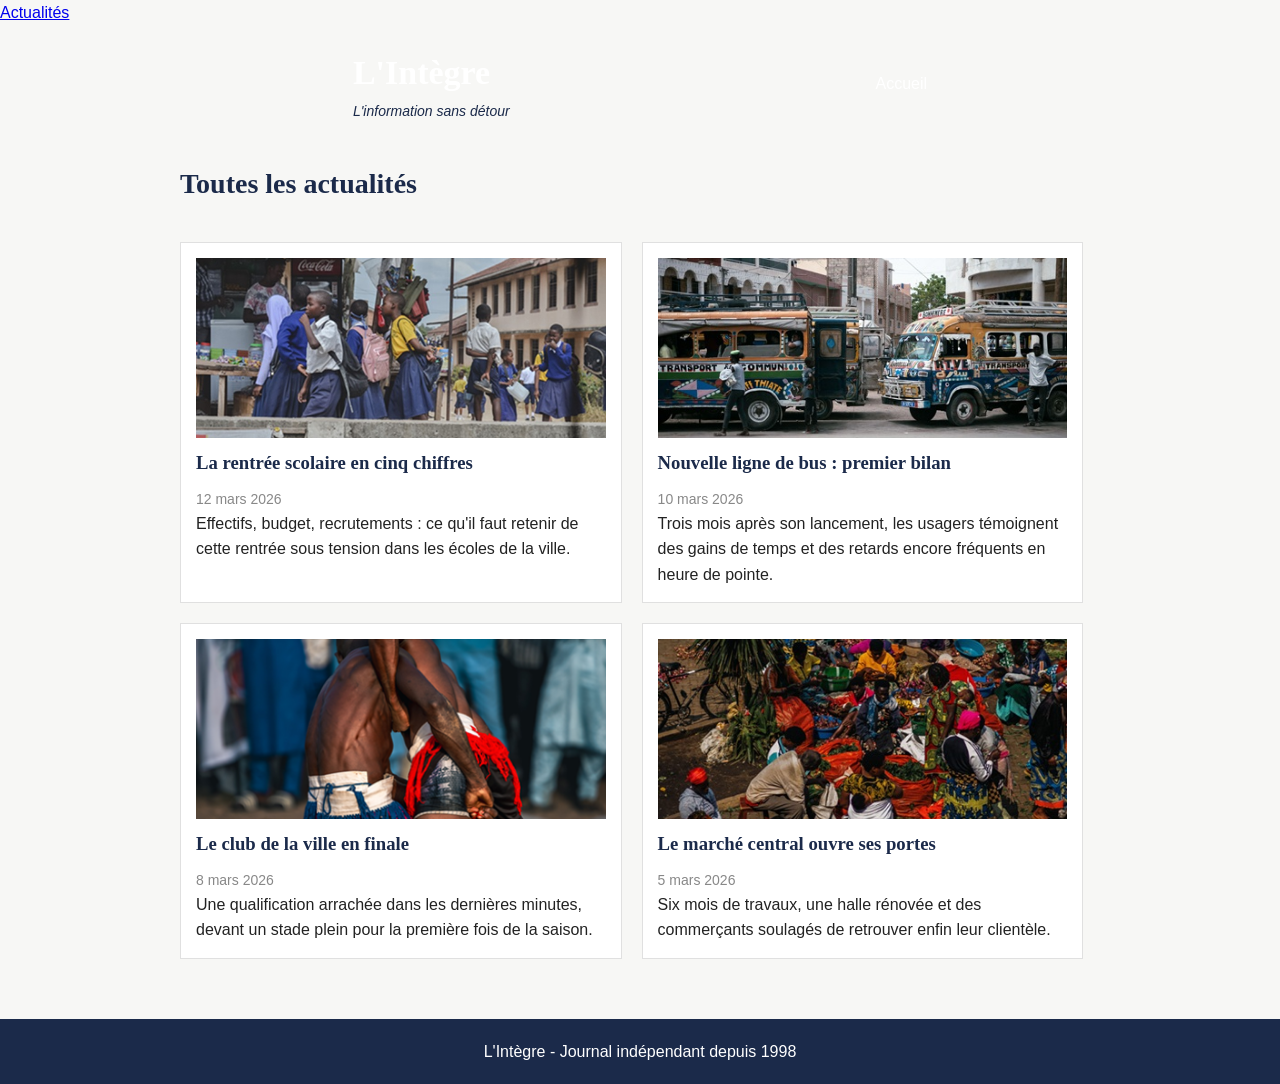
==== actualites.html @ e7672de0 "Ajouter la page Actualités et son style" ====
<!DOCTYPE html>
<html lang="fr"> 
    <head> 
        <meta charset="utf-8"> 
        <meta name="viewport" content="width=device-width, initial-scale=1"> 
        <title>L'Intègre - Actualités</title> 
        <a href="actualites.html">Actualités</a>
        <link rel="stylesheet" href="style.css"> 
    </head> 
    <body> 
      <header class="site-header"> 
        <div class="conteneur entete">
             <div class="marque"> 
                 <h1 class="logo">L'Intègre</h1> 
                 <p class="slogan">L'information sans détour</p> 
             </div>
             <nav class="nav"> 
                <a href="index.html">Accueil</a> 
             </nav> 
        </div>
      </header>
      <main class="conteneur"> 
         <h2 class="titre-page">Toutes les actualités</h2> 
         <section class="liste-articles"> 
             <!-- MODÈLE : le premier article est complet. --> 
             <article class="article-item"> 
                <img src="images/article_1.jpg" alt="Une salle de classe"> 
                <h3>La rentrée scolaire en cinq chiffres</h3> 
                <p class="date">12 mars 2026</p> 
                <p>Effectifs, budget, recrutements : ce qu'il faut retenir de cette rentrée sous tension dans les écoles de la ville.</p> 
             </article> 
             <article class="article-item"> 
                <img src="images/article_2.jpg" alt="Un bus en ville"> 
                <h3>Nouvelle ligne de bus : premier bilan</h3> 
                <p class="date">10 mars 2026</p> 
                <p>Trois mois après son lancement, les usagers témoignent des gains de temps et des retards encore fréquents en heure de pointe.</p> 
             </article> 
              <article class="article-item"> 
                <img src="images/article_3.png" alt="Une arène de lutte"> 
                <h3>Le club de la ville en finale</h3> 
                <p class="date">8 mars 2026</p> 
                <p>Une qualification arrachée dans les dernières minutes, devant un stade plein pour la première fois de la saison.</p> 
             </article>  
              <article class="article-item"> 
                <img src="images/Une.jpg" alt="Le marché central"> 
                <h3>Le marché central ouvre ses portes</h3> 
                <p class="date">5 mars 2026</p> 
                <p>Six mois de travaux, une halle rénovée et des commerçants soulagés de retrouver enfin leur clientèle.</p> 
             </article> 
         </section>
       </main>
       <footer class="site-footer"> 
         <div class="conteneur">
             <p> L'Intègre - Journal indépendant depuis 1998 </p>
         </div>
       </footer>
    </body>
</html>
---- style.css ----
/* ===== 1. Bases ===== */
* { 
    margin: 0; 
    padding: 0; 
    box-sizing: border-box;
}
body { 
    font-family: Arial, Helvetica, sans-serif; 
    color: #222222; 
    background-color: #F7F7F5; 
    line-height: 1.6;
}
h1, h2, h3 { 
    font-family: Georgia, serif; 
    color: #1B2A4A;
}
img { 
    max-width: 100%; 
    display: block;
}
.conteneur { 
    width: 960px; 
    max-width: 100%; 
    margin: auto; /* c'est cette ligne qui centre le bloc */ 
    padding: 20px;
}
/* ===== 2. En-tête ===== */
.site-header { 
    background-color: /* TODO : bleu nuit */; 
    color: #FFFFFF;
}
.entete { 
   display: flex;
   justify-content: space-around;
   align-items: center;
}
.logo { 
    color: #FFFFFF; 
    font-size: 34px;
}
.slogan { 
    color: #1B2A4A; 
    font-style: italic; 
    font-size: 14px;
}
.nav a { 
    color: #FFFFFF; 
    text-decoration: none;
    margin-left: 20px;
}
.nav a:hover{
    color: #C0392B;
    text-decoration: underline;
}
/* ===== 3. La une ===== */
.une { 
    margin-bottom: 40px;
}
.une img { 
    width: 100%;
    height: 340px; 
    object-fit: cover; /* recadre la photo sans la déformer */
}
.une h2 { 
    font-size: 32px;
    margin-top: 16px;
}
.chapo { 
   font-size: 18px;
   color: #555555;
   margin-top: 8px;
}
/* ===== 4. Les cartes ===== */
.cartes { 
    display: flex;
    gap: 20px;
}
.carte { 
    width: 33.33%; 
    background-color: #FFFFFF; 
    border: 1px, solid, #E0E0E0;
    padding: 15px;
}
.carte img { 
    width: 100%; 
    height: 160px; 
    object-fit: cover;
}
.carte h3 { 
    font-size: 18px; 
    margin: 12px 0 8px 0;
}
.date {
    color: #888888;
    font-size: 14px;
    margin-top: 10px;
}
/* ===== 5. Pied de page ===== */
.site-footer { 
    background-color: #1B2A4A;
    color: white;
    margin-top: 40px;
    text-align: center;
}
@media (max-width: 700px) {
     .entete { 
         flex-direction: column;
         text-align: center;
     } 
     .cartes { 
         flex-direction: column;
     } 
     .une img { 
       height: 200px; 
     } 
     .nav a { 
        margin: 0 10px; 
     }
}
/* ===== 7. Page Actualités ===== */
.titre-page { 
    font-size: 28px; 
    margin-bottom: 25px; 
    text-decoration: underline, #C0392B;
    border-bottom: 3px, #C0392B, solid;
    padding-bottom: 10px;
}
.liste-articles { 
    display: flex; 
    flex-wrap: wrap;
    gap: 20px;
}
.article-item { 
    width: 48%;
    background-color: white;
    border:  1px, solid, #E0E0E0;
    padding: 15px;
}
.article-item img { 
    width: 100%; 
    height: 180px; 
    object-fit: cover; 
    margin-bottom: 10px;
}
@media (max-width: 700px) { 
    .article-item { 
        flex-direction: column;
    }
}
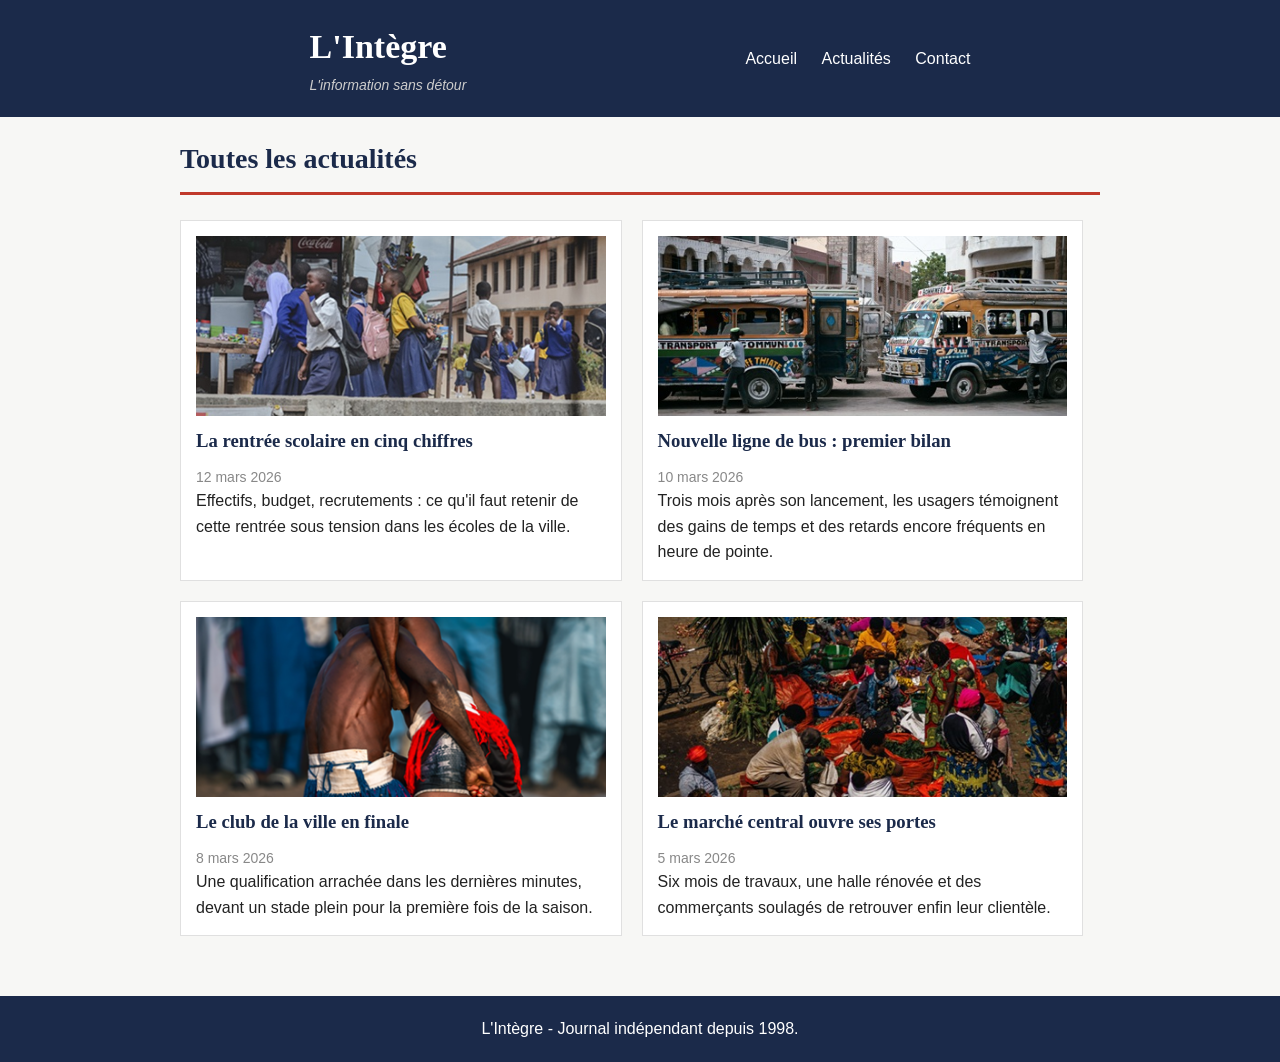
==== commit 532f37e7: "Corriger le pied de page et autre ajout dans le menu" ====
--- a/actualites.html
+++ b/actualites.html
@@ -4,7 +4,6 @@
         <meta charset="utf-8"> 
         <meta name="viewport" content="width=device-width, initial-scale=1"> 
         <title>L'Intègre - Actualités</title> 
-        <a href="actualites.html">Actualités</a>
         <link rel="stylesheet" href="style.css"> 
     </head> 
     <body> 
@@ -15,7 +14,9 @@
                  <p class="slogan">L'information sans détour</p> 
              </div>
              <nav class="nav"> 
-                <a href="index.html">Accueil</a> 
+                <a href="index.html">Accueil</a>
+                <a href="actualites.html">Actualités</a>
+                <a href="contact.html">Contact</a>
              </nav> 
         </div>
       </header>
@@ -51,7 +52,7 @@
        </main>
        <footer class="site-footer"> 
          <div class="conteneur">
-             <p> L'Intègre - Journal indépendant depuis 1998 </p>
+             <p> L'Intègre - Journal indépendant depuis 1998. </p>
          </div>
        </footer>
     </body>
--- a/style.css
+++ b/style.css
@@ -26,8 +26,12 @@
 }
 /* ===== 2. En-tête ===== */
 .site-header { 
-    background-color: /* TODO : bleu nuit */; 
+    background-color: #1B2A4A/* TODO : bleu nuit */; 
     color: #FFFFFF;
+}
+.site-header p {
+    color:#CCCCCC;
+    font-style: italic;
 }
 .entete { 
    display: flex;
@@ -117,14 +121,81 @@
         margin: 0 10px; 
      }
 }
-/* ===== 7. Page Actualités ===== */
-.titre-page { 
-    font-size: 28px; 
-    margin-bottom: 25px; 
-    text-decoration: underline, #C0392B;
-    border-bottom: 3px, #C0392B, solid;
+
+/* ===== 7. Page Contact ===== */
+.titre-page {
+    font-size: 28px;
+    margin-bottom: 25px;
+    /* TODO : trait rouge sous le titre (border-bottom 3px solid + rouge de la charte, padding-bottom 10px) */
+    border-bottom: 3px solid #C0392B;
     padding-bottom: 10px;
 }
+
+.formulaire label {
+    /* TODO : chaque label sur sa propre ligne (display), 18px d'espace au-dessus, texte en gras (font-weight) */
+    display: block;
+    margin-top: 18px;
+    font-weight: bold;
+}
+
+.formulaire input,
+.formulaire select,
+.formulaire textarea {
+    width: 100%;
+    padding: 10px;
+    border: 1px solid #CCCCCC;
+    font-family: Arial, sans-serif;
+}
+
+.case label {
+    display: inline;
+    /* le label de la case reste sur la même ligne */
+    font-weight: normal;
+}
+
+.case input {
+    width: auto;
+    /* sinon la case ferait 100% de large */
+}
+
+.bouton {
+    /* TODO : fond rouge de la charte, texte blanc, aucune bordure (border: none), padding 12px 22px, 20px d'espace au-dessus, font-size 16px, et cursor: pointer */
+    background-color: #C0392B;
+    color: #FFFFFF;
+    border: none;
+    padding: 12px 22px;
+    margin-top: 20px;
+    font-size: 16px;
+    cursor: pointer;
+}
+
+/* TODO : au survol du bouton (.bouton:hover), un rouge plus sombre : #96281B */
+.bouton:hover {
+    background-color: #96281B;
+}
+
+.tarifs {
+    width: 100%;
+    border-collapse: collapse;
+    /* fusionne les bordures des cellules */
+    margin-top: 20px;
+}
+
+.tarifs th,
+.tarifs td {
+    /* TODO : bordure 1px solid #CCCCCC, padding 12px, texte aligné à gauche */
+    border: 1px solid #CCCCCC;
+    padding: 12px;
+    text-align: left;
+}
+
+.tarifs th {
+    /* TODO : fond bleu nuit, texte blanc */
+    background-color: #1B2A4A;
+    color: #FFFFFF;
+}
+
+/* ===== 8. Page Actualités ===== */
 .liste-articles { 
     display: flex; 
     flex-wrap: wrap;
